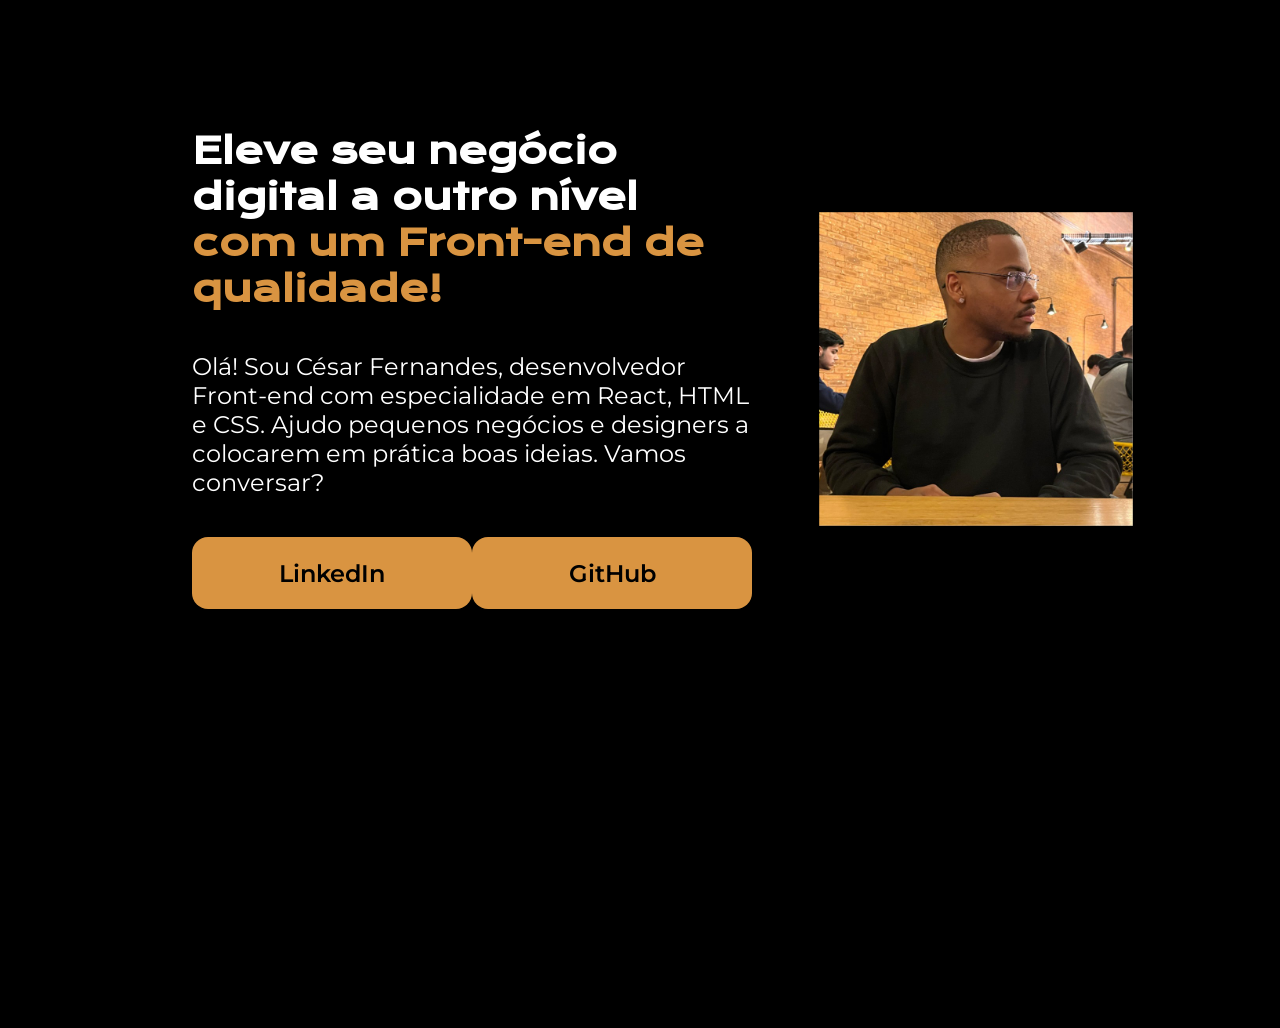
==== index.html @ 601971d0 "feat: cria primeira página do portfólio" ====
<!DOCTYPE html>
<html lang="pt-br">
<head>
    <meta charset="UTF-8">
    <meta name="viewport" content="width=device-width, initial-scale=1.0">
    <title>Portfolio</title>
    <link rel="stylesheet" href="style.css">
</head>
<body>
    <header></header>
    <main class="apresentacao">
        <section class="apresentacao__conteudo">
            <h1 class="apresentacao__conteudo__titulo">Eleve seu negócio digital a outro nível <strong class="titulo-destaque">com um Front-end de qualidade!</strong></h1>
            <p class="apresentacao__conteudo__texto">Olá! Sou César Fernandes, desenvolvedor Front-end com especialidade em React, HTML e CSS. Ajudo pequenos negócios e designers a colocarem em prática boas ideias. Vamos conversar?</p>
            <div class="apresentacao__links">
                <a class="apresentacao__links__link" href="https://www.linkedin.com/in/cesarfernandesjob/">LinkedIn</a>
                <a class="apresentacao__links__link" href="https://github.com/CesarFernandesGit">GitHub</a>
            </div>
        </section>
        <img src="profilepic.jpg" alt="Imagem do Desenvolvedor Front-end César">
    </main>
    <footer></footer>
</body>
</html>
---- style.css ----
@import url('https://fonts.googleapis.com/css2?family=Krona+One&family=Montserrat:wght@100..900&display=swap');
* {
    margin: 0;
    padding: 0;
}

img {
  width: 50%;
  height: auto;
  transform: scale(0.7);
}

body {
    height: 100vh;
    box-sizing: border-box;
    background-color: black;
    color: white;
}

.titulo-destaque {
    color: #D99441;
}

.apresentacao {
    margin: 10% 15%;
    display: flex;
    align-items: center;
    justify-content: space-between;
}

.apresentacao__conteudo {
    width: 615px;
    display: flex;
    flex-direction: column;
    gap: 40px;
}

.apresentacao__conteudo__titulo {
    font-size: 36px;
    font-family: "Krona One", sans-serif;
}

.apresentacao__conteudo__texto {
    font-size: 24px;
    font-family: "Montserrat", sans-serif;
}

.apresentacao__links {
    display: flex;
    justify-content: space-between;
}

.apresentacao__links__link {
    background-color: #D99441;
    width: 280px;
    text-align: center;
    border-radius: 16px;
    font-size: 24px;
    font-weight: 600;
    padding: 21.5px 0;
    text-decoration: none;
    font-family: "Montserrat", sans-serif;
    color: black;
}
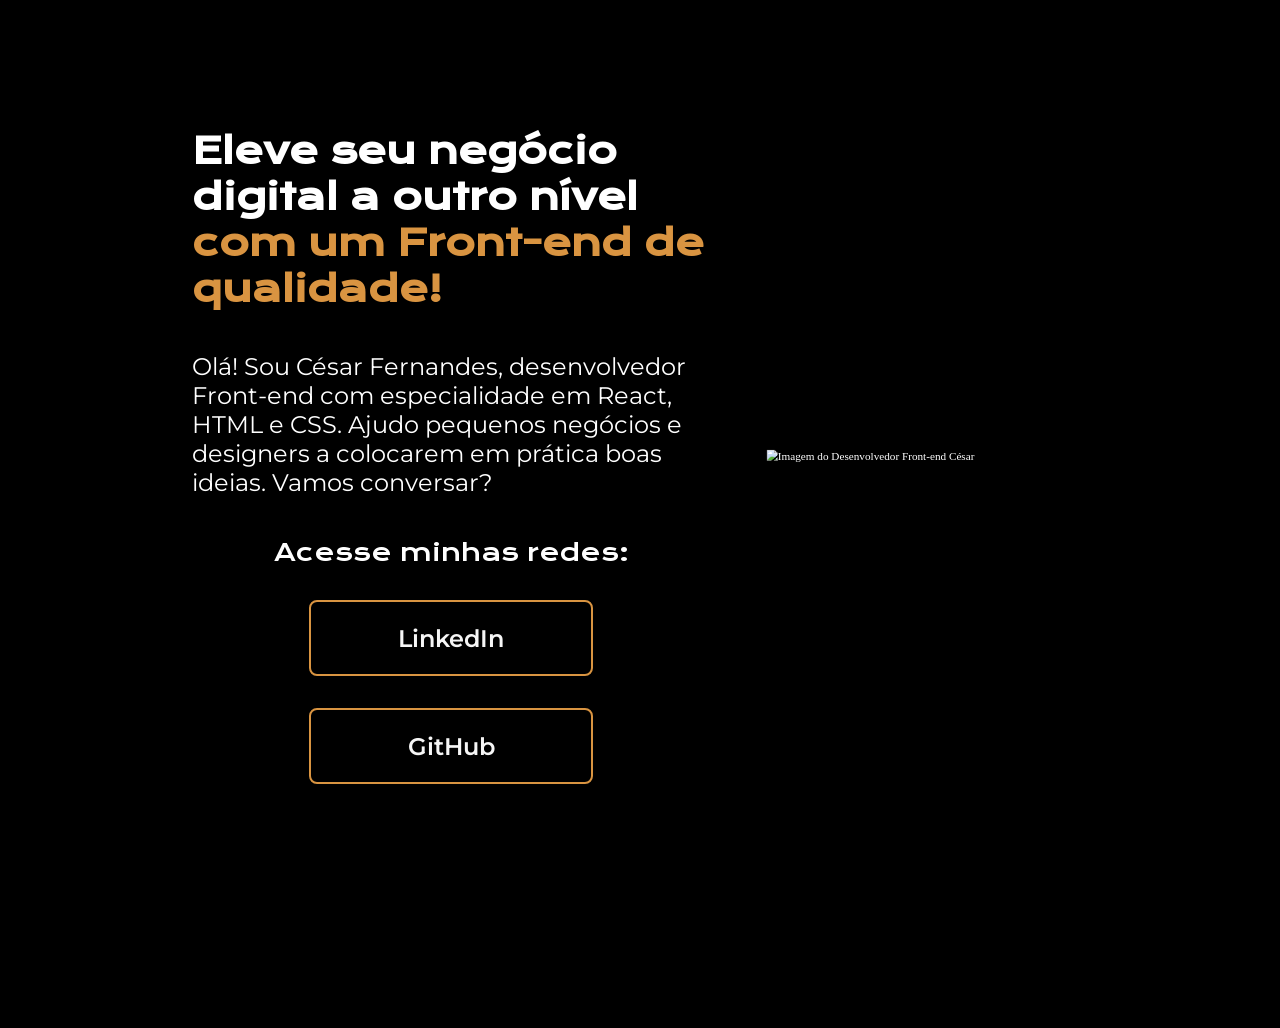
==== commit 916c2415: "feat: atualiza e estiliza os botões de links" ====
--- a/index.html
+++ b/index.html
@@ -13,11 +13,12 @@
             <h1 class="apresentacao__conteudo__titulo">Eleve seu negócio digital a outro nível <strong class="titulo-destaque">com um Front-end de qualidade!</strong></h1>
             <p class="apresentacao__conteudo__texto">Olá! Sou César Fernandes, desenvolvedor Front-end com especialidade em React, HTML e CSS. Ajudo pequenos negócios e designers a colocarem em prática boas ideias. Vamos conversar?</p>
             <div class="apresentacao__links">
+                <h2 class="apresentacao__links__subtitulo">Acesse minhas redes:</h2>
                 <a class="apresentacao__links__link" href="https://www.linkedin.com/in/cesarfernandesjob/">LinkedIn</a>
                 <a class="apresentacao__links__link" href="https://github.com/CesarFernandesGit">GitHub</a>
             </div>
         </section>
-        <img src="profilepic.jpg" alt="Imagem do Desenvolvedor Front-end César">
+        <img src="./assets/profilepic.jpg" alt="Imagem do Desenvolvedor Front-end César">
     </main>
     <footer></footer>
 </body>
--- a/style.css
+++ b/style.css
@@ -47,18 +47,31 @@
 
 .apresentacao__links {
     display: flex;
+    flex-direction: column;
+    align-items: center;
     justify-content: space-between;
+    gap: 32px;
+}
+
+.apresentacao__links__subtitulo {
+    font-family: "Krona One", sans-serif;
+    font-weight: 400;
+    font-size: 24px;
 }
 
 .apresentacao__links__link {
-    background-color: #D99441;
+    border: 2px solid #D99441;
     width: 280px;
     text-align: center;
-    border-radius: 16px;
+    border-radius: 8px;
     font-size: 24px;
     font-weight: 600;
     padding: 21.5px 0;
     text-decoration: none;
+    color: #F6F6F6;
     font-family: "Montserrat", sans-serif;
-    color: black;
+}
+
+.apresentacao__links__link:hover {
+    background-color: #272727;
 }
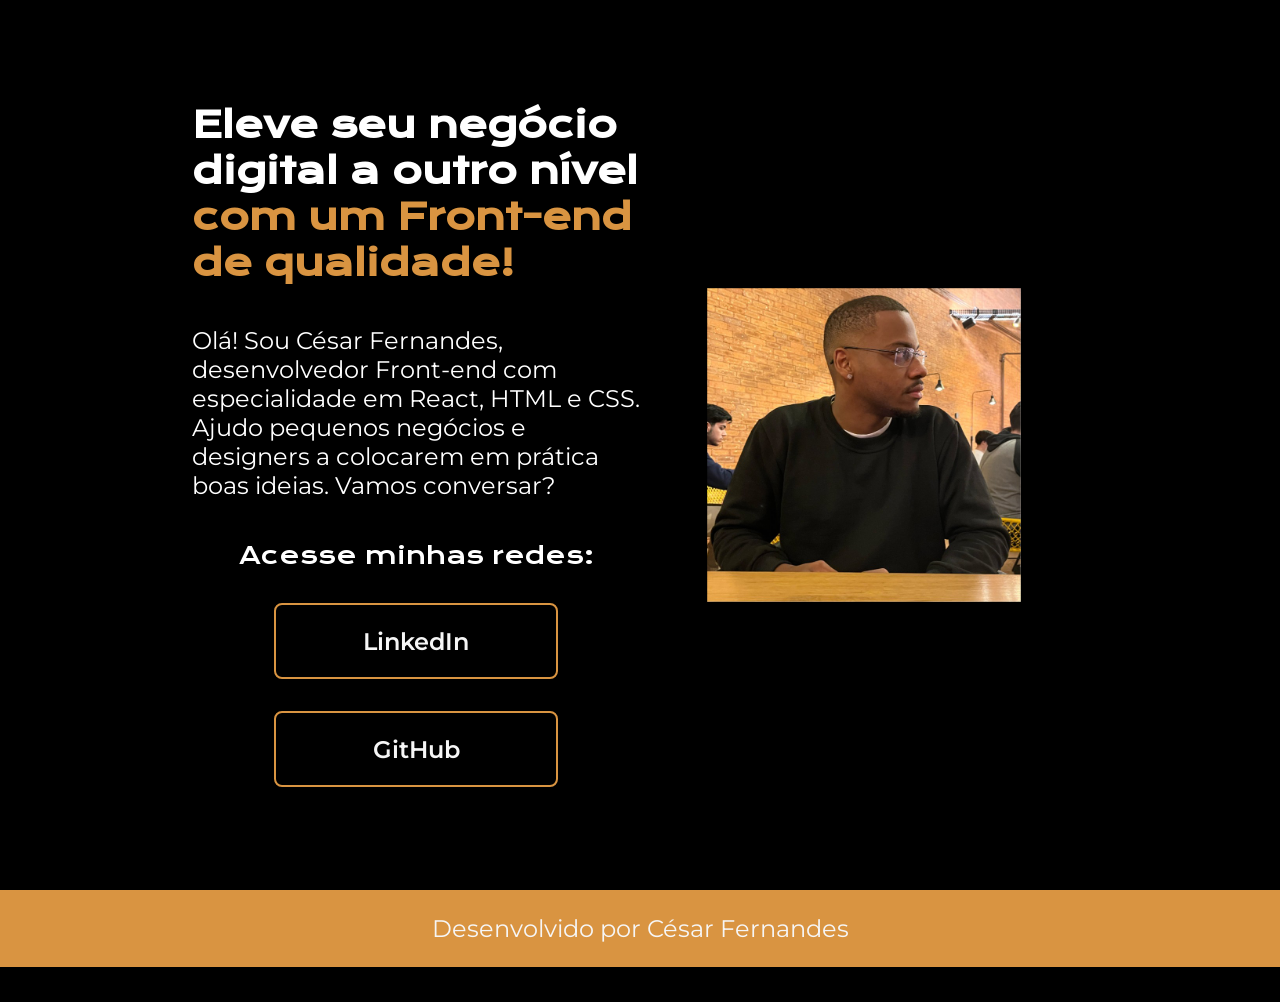
==== commit 0e789ab4: "feat: cria e estiliza o footer da página" ====
--- a/index.html
+++ b/index.html
@@ -20,6 +20,8 @@
         </section>
         <img src="./assets/profilepic.jpg" alt="Imagem do Desenvolvedor Front-end César">
     </main>
-    <footer></footer>
+    <footer class="rodape">
+        <p>Desenvolvido por César Fernandes</p>
+    </footer>
 </body>
 </html>
--- a/style.css
+++ b/style.css
@@ -22,7 +22,7 @@
 }
 
 .apresentacao {
-    margin: 10% 15%;
+    margin: 8% 15%;
     display: flex;
     align-items: center;
     justify-content: space-between;
@@ -74,4 +74,14 @@
 
 .apresentacao__links__link:hover {
     background-color: #272727;
+}
+
+.rodape {
+    padding: 24px;
+    color: #F6F6F6;
+    background-color: #D99441;
+    text-align: center;
+    font-family: "Montserrat", sans-serif;
+    font-size: 24px;
+    font-weight: 400;
 }
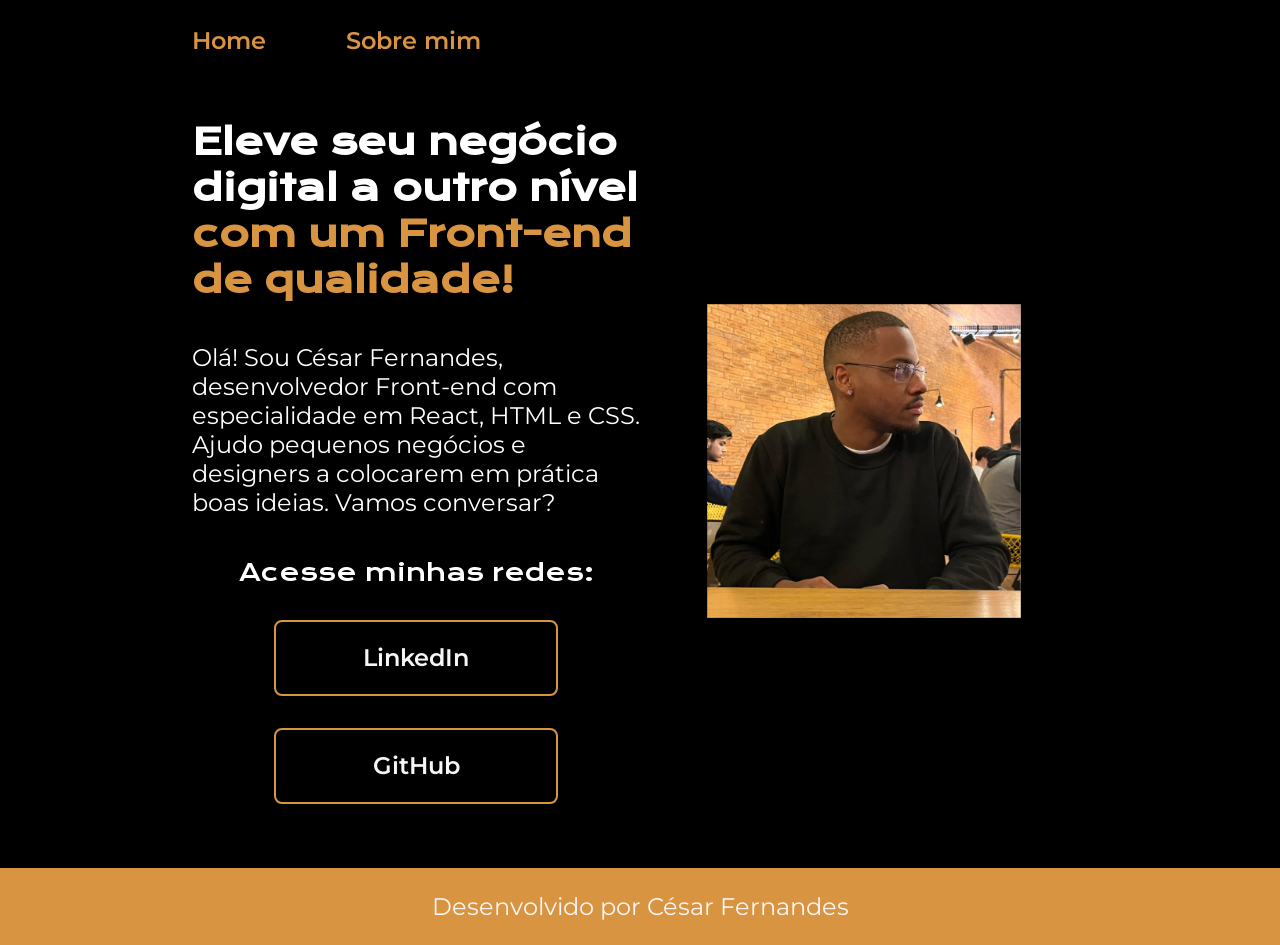
==== commit 814dc4d1: "feat: cria página "sobre mim" e estiliza a mesma" ====
--- a/index.html
+++ b/index.html
@@ -4,10 +4,15 @@
     <meta charset="UTF-8">
     <meta name="viewport" content="width=device-width, initial-scale=1.0">
     <title>Portfolio</title>
-    <link rel="stylesheet" href="style.css">
+    <link rel="stylesheet" href="./styles/style.css">
 </head>
 <body>
-    <header></header>
+    <header class="cabecalho">
+        <nav class="cabecalho__menu">
+            <a class="cabecalho__menu__link" href="index.html">Home</a>
+            <a class="cabecalho__menu__link" href="a">Sobre mim</a>
+        </nav>
+    </header>
     <main class="apresentacao">
         <section class="apresentacao__conteudo">
             <h1 class="apresentacao__conteudo__titulo">Eleve seu negócio digital a outro nível <strong class="titulo-destaque">com um Front-end de qualidade!</strong></h1>
--- a/styles/style.css
+++ b/styles/style.css
@@ -0,0 +1,104 @@
+@import url('https://fonts.googleapis.com/css2?family=Krona+One&family=Montserrat:wght@100..900&display=swap');
+* {
+    margin: 0;
+    padding: 0;
+}
+
+img {
+  width: 50%;
+  height: auto;
+  transform: scale(0.7);
+}
+
+body {
+    height: 100vh;
+    box-sizing: border-box;
+    background-color: black;
+    color: white;
+}
+
+.cabecalho {
+    padding: 2% 0% 0% 15%;
+}
+
+.cabecalho__menu {
+    display: flex;
+    gap: 80px;
+}
+
+.cabecalho__menu__link {
+    font-size: 24px;
+    font-family: "Montserrat", sans-serif;
+    font-weight: 600;
+    color: #D99441;
+    text-decoration: none;
+}
+
+.apresentacao {
+    padding: 5% 15%;
+    display: flex;
+    align-items: center;
+    justify-content: space-between;
+}
+
+.apresentacao__conteudo {
+    width: 615px;
+    display: flex;
+    flex-direction: column;
+    gap: 40px;
+}
+
+.apresentacao__conteudo__titulo {
+    font-size: 36px;
+    font-family: "Krona One", sans-serif;
+}
+
+.titulo-destaque {
+    color: #D99441;
+}
+
+.apresentacao__conteudo__texto {
+    font-size: 24px;
+    font-family: "Montserrat", sans-serif;
+}
+
+.apresentacao__links {
+    display: flex;
+    flex-direction: column;
+    align-items: center;
+    justify-content: space-between;
+    gap: 32px;
+}
+
+.apresentacao__links__subtitulo {
+    font-family: "Krona One", sans-serif;
+    font-weight: 400;
+    font-size: 24px;
+}
+
+.apresentacao__links__link {
+    border: 2px solid #D99441;
+    width: 280px;
+    text-align: center;
+    border-radius: 8px;
+    font-size: 24px;
+    font-weight: 600;
+    padding: 21.5px 0;
+    text-decoration: none;
+    color: #F6F6F6;
+    font-family: "Montserrat", sans-serif;
+}
+
+.apresentacao__links__link:hover {
+    background-color: #272727;
+}
+
+.rodape {
+    padding: 24px;
+    color: #F6F6F6;
+    background-color: #D99441;
+    text-align: center;
+    font-family: "Montserrat", sans-serif;
+    font-size: 24px;
+    font-weight: 400;
+}
